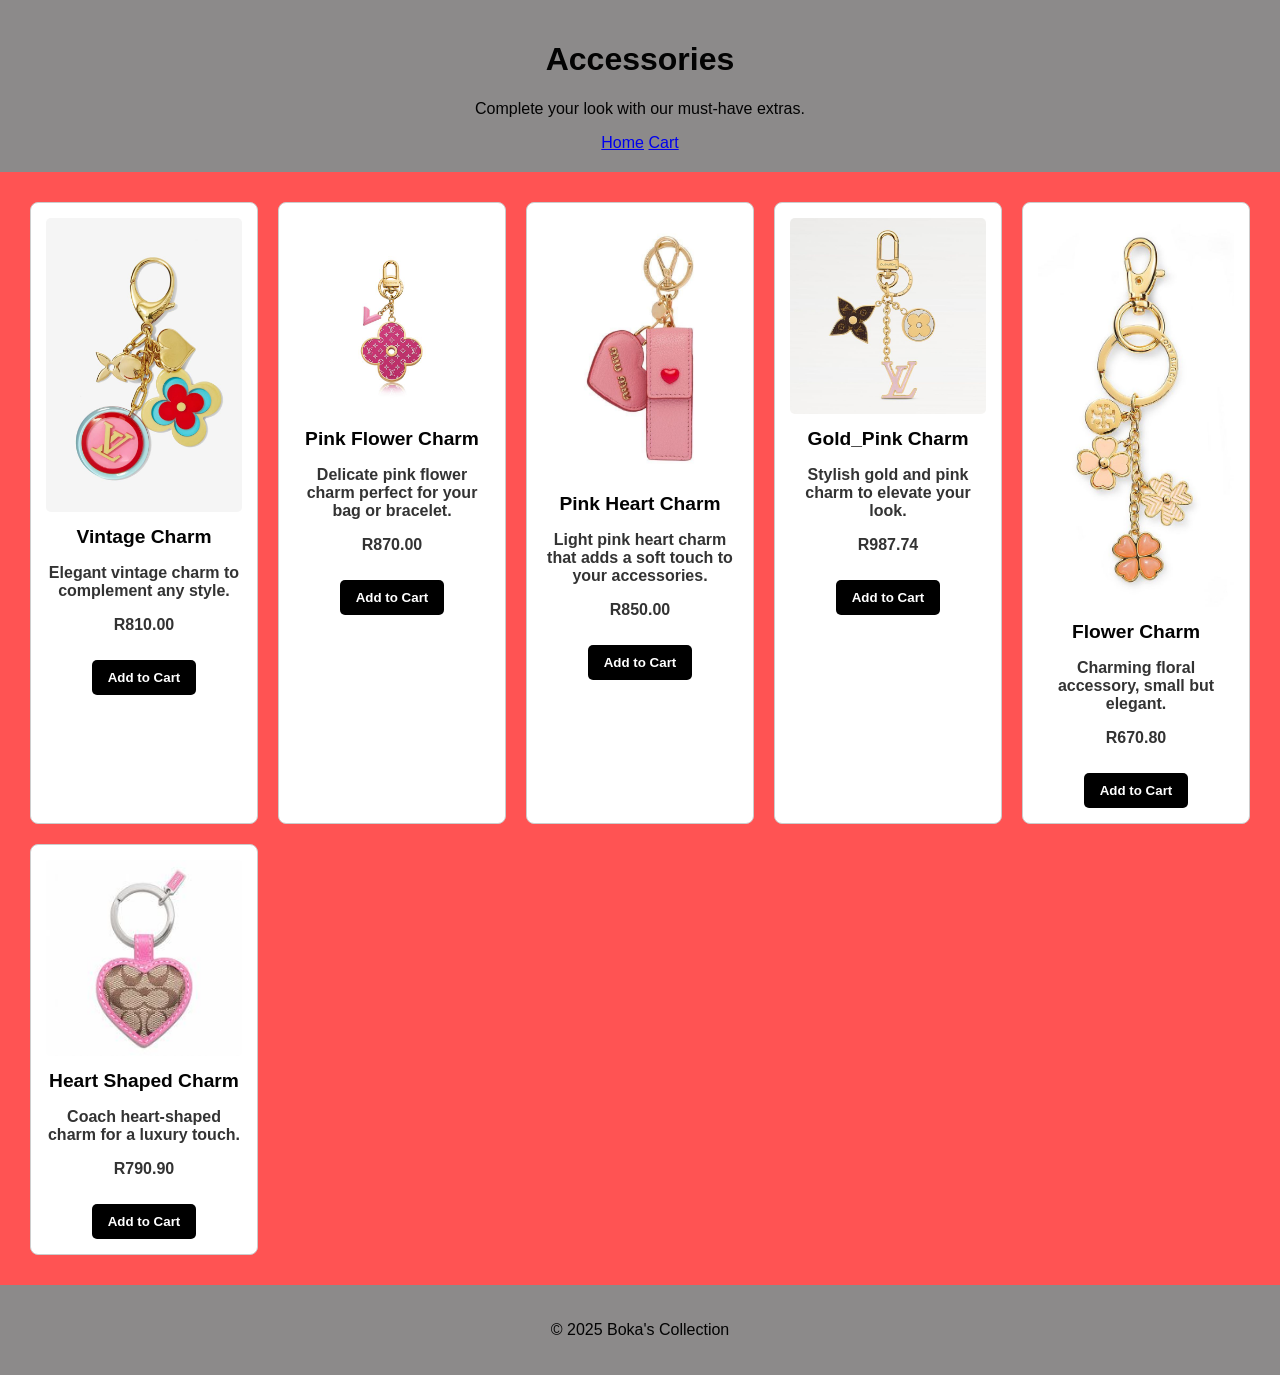
==== accessories.html @ 5b8b003a "Upload" ====
<!DOCTYPE html>
<html lang="en">
<head>
  <meta charset="UTF-8" />
  <meta name="viewport" content="width=device-width, initial-scale=1.0" />
  <title>Accessories - Boka's Collection</title>
  <link rel="stylesheet" href="style.css" />
</head>
<body>

  <header class="page-header">
    <h1>Accessories</h1>
    <p>Complete your look with our must-have extras.</p>
    <nav>
      <a href="index.html">Home</a>
      <a href="cart.html">Cart</a>
    </nav>
  </header>

  <main class="product-grid" id="accessories">
    <div class="product-card">
      <img src="assets\images\Vintage Charm.jpeg" alt="Vintage Charm" />
      <h2>Vintage Charm</h2>
      <p class="description">Elegant vintage charm to complement any style.</p>
      <p>R810.00</p>
      <button class="add-to-cart" data-id="ac001">Add to Cart</button>
    </div>

    <div class="product-card">
      <img src="assets\images\Pink Flower Charm.jpeg" alt="Pink Flower Charm" />
      <h2>Pink Flower Charm</h2>
      <p class="description">Delicate pink flower charm perfect for your bag or bracelet.</p>
      <p>R870.00</p>
      <button class="add-to-cart" data-id="ac002">Add to Cart</button>
    </div>

     <div class="product-card">
      <img src="assets\images\Light Pink Charm.jpeg" alt="Pink Heart Charm" />
      <h2>Pink Heart Charm</h2>
      <p class="description">Light pink heart charm that adds a soft touch to your accessories.</p>
      <p>R850.00</p>
      <button class="add-to-cart" data-id="ac003">Add to Cart</button>
    </div>

     <div class="product-card">
      <img src="assets\images\Gold_ Pink Charm.jpeg" alt="Gold_Pink Charm" />
      <h2>Gold_Pink Charm</h2>
      <p class="description">Stylish gold and pink charm to elevate your look.</p>
      <p>R987.74 </p>
      <button class="add-to-cart" data-id="ac004">Add to Cart</button>
    </div>

     <div class="product-card">
      <img src="assets\images\Flower Charm.jpeg" alt="Flower Charm" />
      <h2> Flower Charm</h2>
      <p class="description">Charming floral accessory, small but elegant.</p>
      <p>R670.80</p>
      <button class="add-to-cart" data-id="ac005">Add to Cart</button>
    </div>

     <div class="product-card">
      <img src="assets\images\Coach Charm.jpeg" alt="Heart Shaped Charm" />
      <h2> Heart Shaped Charm</h2>
      <p class="description">Coach heart-shaped charm for a luxury touch.</p>
      <p>R790.90</p>
      <button class="add-to-cart" data-id="ac006">Add to Cart</button>
    </div>

  </main>

  <footer><p>&copy; 2025 Boka's Collection</p></footer>
  <script src="script.js" defer></script>
</body>
</html>
---- style.css ----
/* Global */
body {
    margin: 0;
    font-family: Arial, sans-serif;
    background-color: rgb(255, 83, 83);
    color: rgb(3, 3, 3);
}

/* Header and footer */
header, footer {
    background-color: rgb(140, 138, 138);
    text-align: center;
    padding: 20px 0;
}

/* Main grid layout */
.categories-container {
    display: grid;
    grid-template-columns: repeat(auto-fit, minmax(250px, 1fr));
    gap: 20px;
    padding: 40px;
    max-width: 1200px;
    margin: 0 auto;
}

/* Category card */
.category {
    background-color: white;
    color: black;
    border-radius: 10px;
    overflow: hidden;
    box-shadow: 0 4px 8px rgba(0, 0, 0, 0.1);
    text-align: center;
    transition: transform 0.3s ease;
}

.category:hover {
    transform: scale(1.03);
}

/* Images */
.category img {
    width: 100%;
    height: 180px;
    object-fit: cover;
}

/* Text */
.category h2 {
    margin: 15px 0;
    font-size: 1.1rem;
}

/* Shop Now button */
.shop-button {
    background-color: black;
    color: white;
    padding: 10px 15px;
    text-decoration: none;
    border-radius: 5px;
    margin-bottom: 20px;
    display: inline-block;
    font-weight: bold;
    transition: background-color 0.3s ease;
}

.shop-button:hover {
    background-color: #333;
}

.product-grid {
  display: grid;
  grid-template-columns: repeat(auto-fit, minmax(220px, 1fr));
  gap: 20px;
  padding: 30px;
}

.product-card {
  background-color: #fff;
  border: 1px solid #ccc;
  border-radius: 8px;
  text-align: center;
  padding: 15px;
  transition: box-shadow 0.3s ease;
}

.product-card img {
  width: 100%;
  height: auto;
  border-radius: 5px;
}

.product-card h2 {
  font-size: 1.2em;
  margin: 10px 0 5px;
}

.product-card p {
  color: #333;
  font-weight: bold;
}

.add-to-cart {
  background-color: black;
  color: white;
  padding: 10px 16px;
  border: none;
  border-radius: 5px;
  font-weight: bold;
  cursor: pointer;
  margin-top: 10px;
}

.add-to-cart:hover {
  background-color: #333;
}

.button-black {
  background-color: black;
  color: white;
  border: none;
  padding: 10px 20px;
  margin: 5px 0;
  cursor: pointer;
  font-size: 16px;
  border-radius: 5px;
  transition: background-color 0.3s ease;
}

.button-black:hover {
  background-color: #333;
}
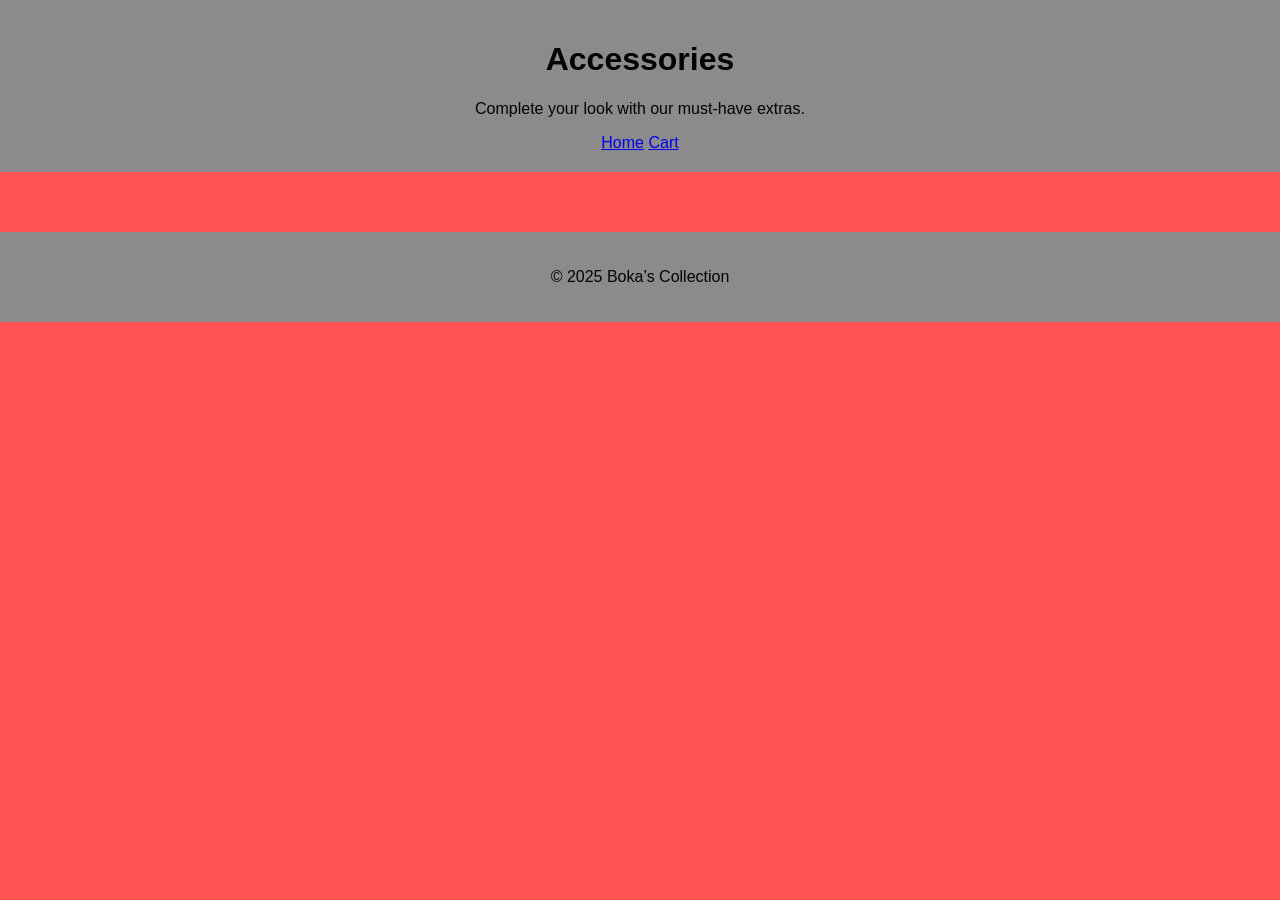
==== commit bbcc77ea: "Update accessories.html" ====
--- a/accessories.html
+++ b/accessories.html
@@ -3,11 +3,10 @@
 <head>
   <meta charset="UTF-8" />
   <meta name="viewport" content="width=device-width, initial-scale=1.0" />
-  <title>Accessories - Boka's Collection</title>
+  <title>Accessories – Boka’s Collection</title>
   <link rel="stylesheet" href="style.css" />
 </head>
 <body>
-
   <header class="page-header">
     <h1>Accessories</h1>
     <p>Complete your look with our must-have extras.</p>
@@ -17,58 +16,10 @@
     </nav>
   </header>
 
-  <main class="product-grid" id="accessories">
-    <div class="product-card">
-      <img src="assets\images\Vintage Charm.jpeg" alt="Vintage Charm" />
-      <h2>Vintage Charm</h2>
-      <p class="description">Elegant vintage charm to complement any style.</p>
-      <p>R810.00</p>
-      <button class="add-to-cart" data-id="ac001">Add to Cart</button>
-    </div>
+  <!-- EMPTY container; script.js will inject product cards here -->
+  <main class="product-grid" id="accessories"></main>
 
-    <div class="product-card">
-      <img src="assets\images\Pink Flower Charm.jpeg" alt="Pink Flower Charm" />
-      <h2>Pink Flower Charm</h2>
-      <p class="description">Delicate pink flower charm perfect for your bag or bracelet.</p>
-      <p>R870.00</p>
-      <button class="add-to-cart" data-id="ac002">Add to Cart</button>
-    </div>
-
-     <div class="product-card">
-      <img src="assets\images\Light Pink Charm.jpeg" alt="Pink Heart Charm" />
-      <h2>Pink Heart Charm</h2>
-      <p class="description">Light pink heart charm that adds a soft touch to your accessories.</p>
-      <p>R850.00</p>
-      <button class="add-to-cart" data-id="ac003">Add to Cart</button>
-    </div>
-
-     <div class="product-card">
-      <img src="assets\images\Gold_ Pink Charm.jpeg" alt="Gold_Pink Charm" />
-      <h2>Gold_Pink Charm</h2>
-      <p class="description">Stylish gold and pink charm to elevate your look.</p>
-      <p>R987.74 </p>
-      <button class="add-to-cart" data-id="ac004">Add to Cart</button>
-    </div>
-
-     <div class="product-card">
-      <img src="assets\images\Flower Charm.jpeg" alt="Flower Charm" />
-      <h2> Flower Charm</h2>
-      <p class="description">Charming floral accessory, small but elegant.</p>
-      <p>R670.80</p>
-      <button class="add-to-cart" data-id="ac005">Add to Cart</button>
-    </div>
-
-     <div class="product-card">
-      <img src="assets\images\Coach Charm.jpeg" alt="Heart Shaped Charm" />
-      <h2> Heart Shaped Charm</h2>
-      <p class="description">Coach heart-shaped charm for a luxury touch.</p>
-      <p>R790.90</p>
-      <button class="add-to-cart" data-id="ac006">Add to Cart</button>
-    </div>
-
-  </main>
-
-  <footer><p>&copy; 2025 Boka's Collection</p></footer>
+  <footer><p>&copy; 2025 Boka’s Collection</p></footer>
   <script src="script.js" defer></script>
 </body>
-</html>+</html>
